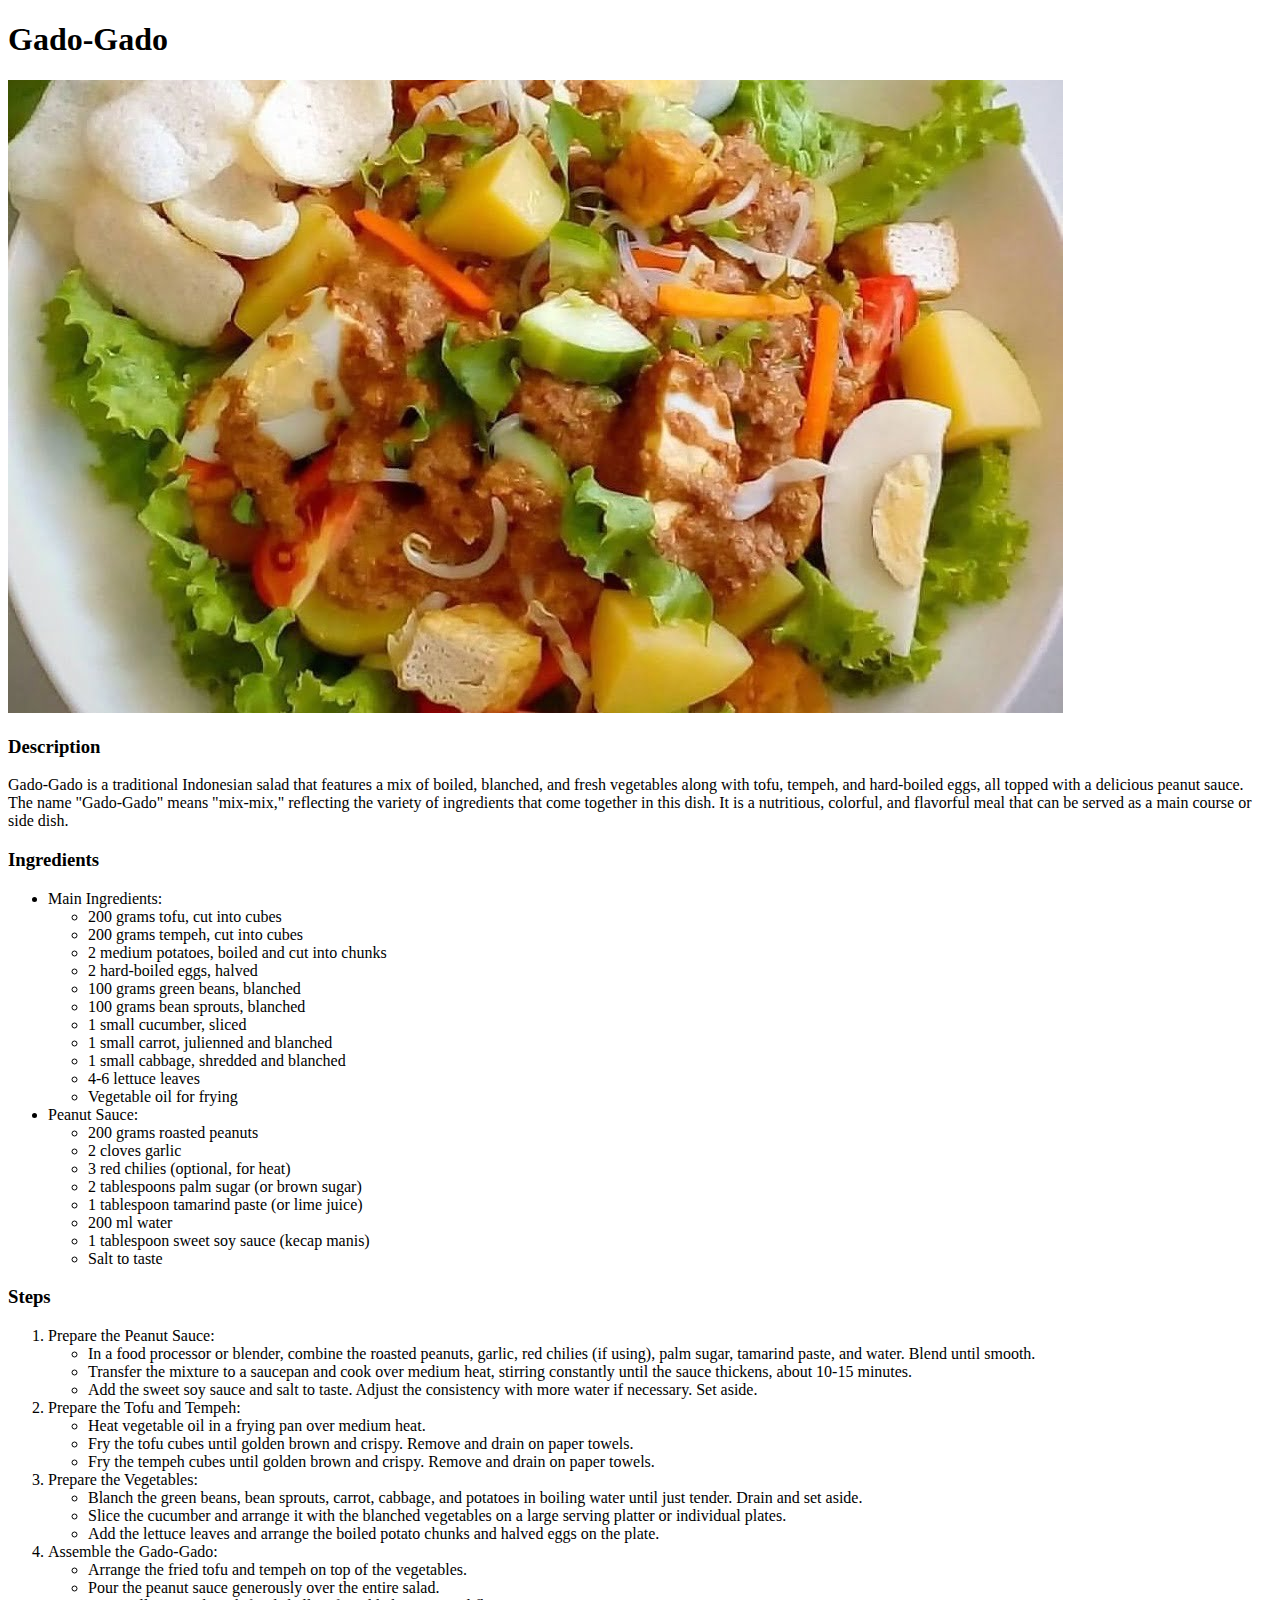
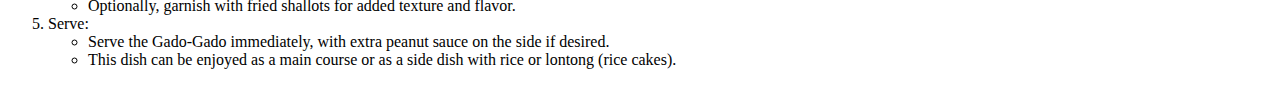
==== recipes/gado.html @ c48ec73e "Add sate & gado-gado and their content" ====
<!DOCTYPE html>
<html lang="en">
<head>
    <meta charset="UTF-8">
    <meta name="viewport" content="width=device-width, initial-scale=1.0">
    <title>Gado-Gado</title>
</head>
<body>
    <h1>Gado-Gado</h1>
    <img src="../images/gado.jpg" alt="gado-gado">
    <h3>Description</h3>
    <p>Gado-Gado is a traditional Indonesian salad that features a mix of boiled, blanched, and fresh vegetables along with tofu, tempeh, and hard-boiled eggs, all topped with a delicious peanut sauce. The name "Gado-Gado" means "mix-mix," reflecting the variety of ingredients that come together in this dish. It is a nutritious, colorful, and flavorful meal that can be served as a main course or side dish.</p>
    <h3>Ingredients</h3>
    <ul>
        <li>Main Ingredients:</li>
        <ul>
            <li>200 grams tofu, cut into cubes</li>
            <li>200 grams tempeh, cut into cubes</li>
            <li>2 medium potatoes, boiled and cut into chunks</li>
            <li>2 hard-boiled eggs, halved</li>
            <li>100 grams green beans, blanched</li>
            <li>100 grams bean sprouts, blanched</li>
            <li>1 small cucumber, sliced</li>
            <li>1 small carrot, julienned and blanched</li>
            <li>1 small cabbage, shredded and blanched</li>
            <li>4-6 lettuce leaves</li>
            <li>Vegetable oil for frying</li>
        </ul>
        <li>Peanut Sauce:</li>
        <ul>
            <li>200 grams roasted peanuts</li>
            <li>2 cloves garlic</li>
            <li>3 red chilies (optional, for heat)</li>
            <li>2 tablespoons palm sugar (or brown sugar)</li>
            <li>1 tablespoon tamarind paste (or lime juice)</li>
            <li>200 ml water</li>
            <li>1 tablespoon sweet soy sauce (kecap manis)</li>
            <li>Salt to taste</li>
        </ul>
        </li>

    </ul>
    <h3>Steps</h3>
    <ol>
        <li>Prepare the Peanut Sauce:</li>
        <ul>
            <li>In a food processor or blender, combine the roasted peanuts, garlic, red chilies (if using), palm sugar, tamarind paste, and water. Blend until smooth.</li>
            <li>Transfer the mixture to a saucepan and cook over medium heat, stirring constantly until the sauce thickens, about 10-15 minutes.</li>
            <li>Add the sweet soy sauce and salt to taste. Adjust the consistency with more water if necessary. Set aside.</li>            
        </ul>
        <li>Prepare the Tofu and Tempeh:</li>
        <ul>
            <li>Heat vegetable oil in a frying pan over medium heat.</li>
            <li>Fry the tofu cubes until golden brown and crispy. Remove and drain on paper towels.</li>
            <li>Fry the tempeh cubes until golden brown and crispy. Remove and drain on paper towels.</li>            
        </ul>
        <li>Prepare the Vegetables:</li>
        <ul>
            <li>Blanch the green beans, bean sprouts, carrot, cabbage, and potatoes in boiling water until just tender. Drain and set aside.</li>
            <li>Slice the cucumber and arrange it with the blanched vegetables on a large serving platter or individual plates.</li>
            <li>Add the lettuce leaves and arrange the boiled potato chunks and halved eggs on the plate.</li>            
        </ul>
        <li>Assemble the Gado-Gado:</li>
        <ul>
            <li>Arrange the fried tofu and tempeh on top of the vegetables.</li>
            <li>Pour the peanut sauce generously over the entire salad.</li>
            <li>Optionally, garnish with fried shallots for added texture and flavor.</li>            
        </ul>
        <li>Serve:</li>
        <ul>
            <li>Serve the Gado-Gado immediately, with extra peanut sauce on the side if desired.</li>
            <li>This dish can be enjoyed as a main course or as a side dish with rice or lontong (rice cakes).</li>            
        </ul>
    </ol>
</body>
</html>
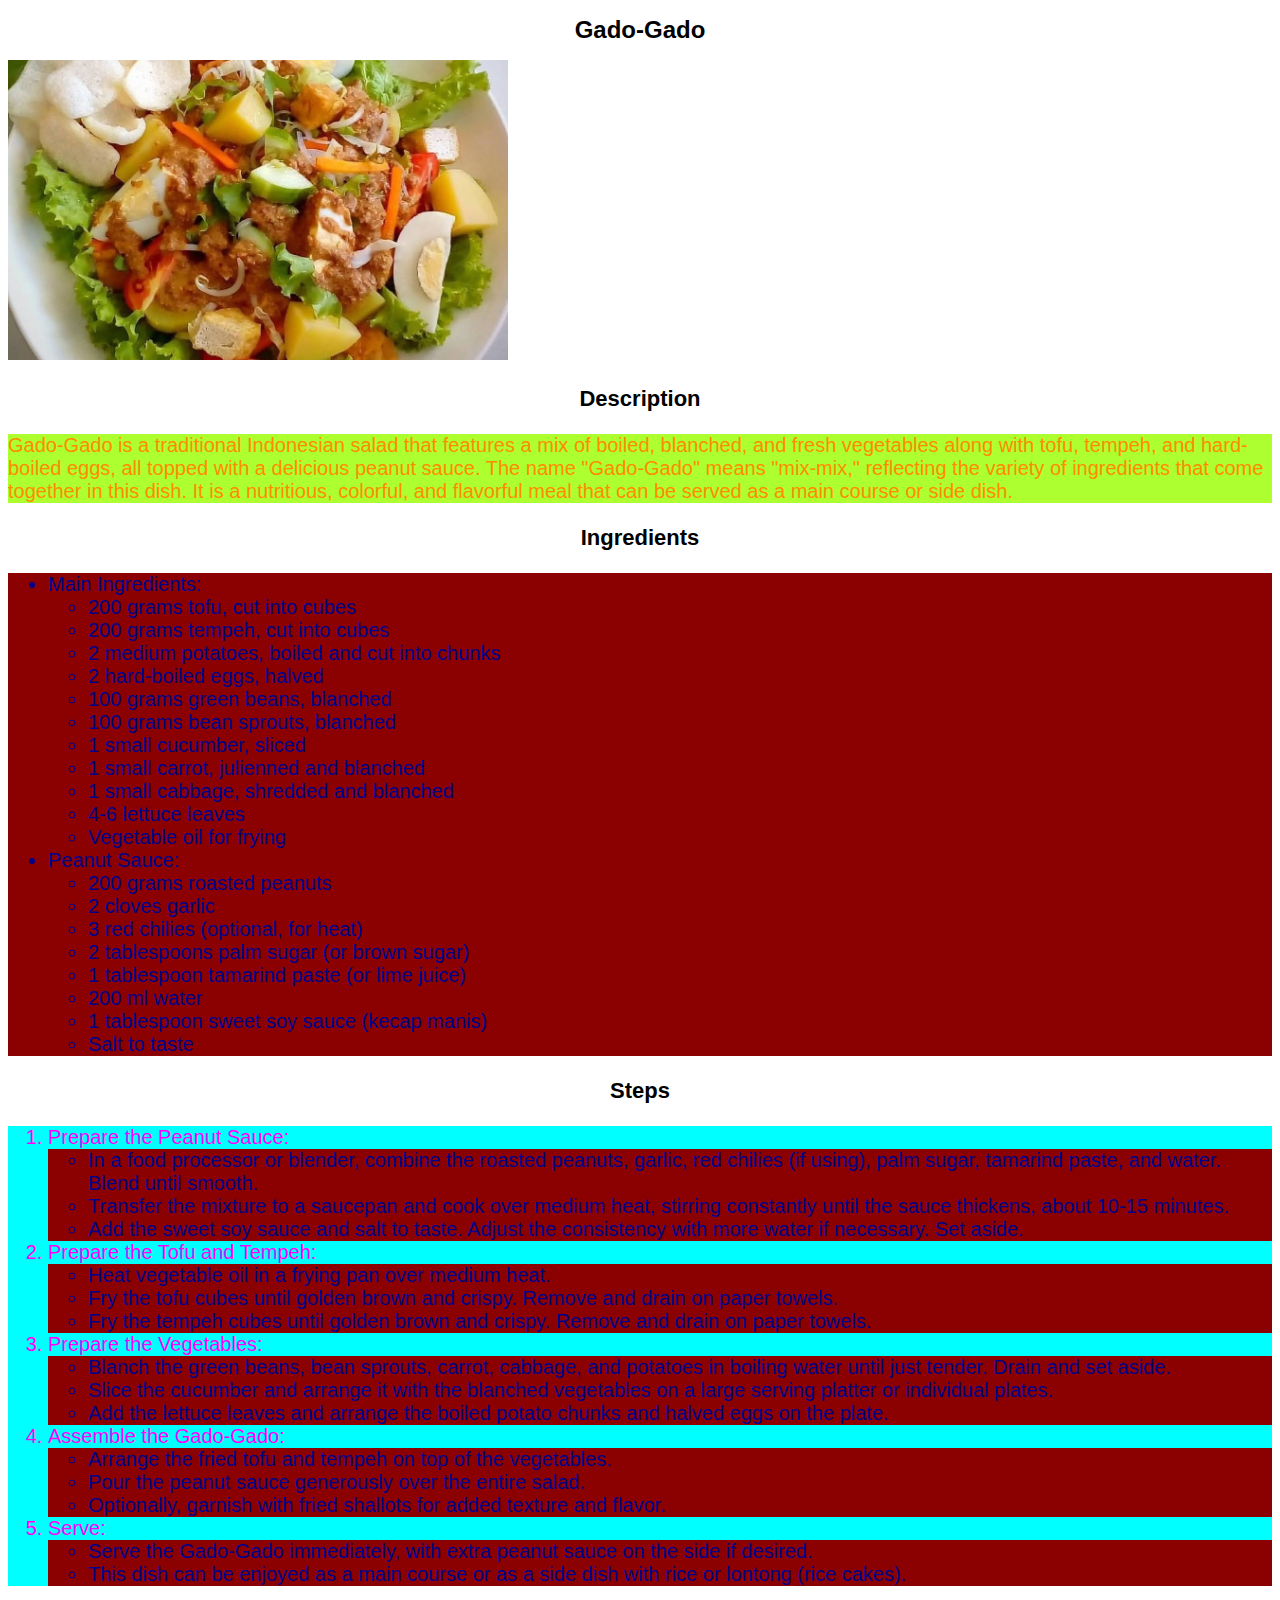
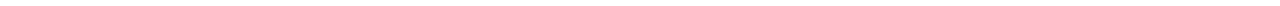
==== commit c4da22c1: "Change styling to recipe pages" ====
--- a/recipes/gado.html
+++ b/recipes/gado.html
@@ -3,14 +3,15 @@
 <head>
     <meta charset="UTF-8">
     <meta name="viewport" content="width=device-width, initial-scale=1.0">
+    <link rel="stylesheet" href="../styles.css">
     <title>Gado-Gado</title>
 </head>
 <body>
-    <h1>Gado-Gado</h1>
+    <h1 id="judul">Gado-Gado</h1>
     <img src="../images/gado.jpg" alt="gado-gado">
-    <h3>Description</h3>
+    <h3 id="judul">Description</h3>
     <p>Gado-Gado is a traditional Indonesian salad that features a mix of boiled, blanched, and fresh vegetables along with tofu, tempeh, and hard-boiled eggs, all topped with a delicious peanut sauce. The name "Gado-Gado" means "mix-mix," reflecting the variety of ingredients that come together in this dish. It is a nutritious, colorful, and flavorful meal that can be served as a main course or side dish.</p>
-    <h3>Ingredients</h3>
+    <h3 id="judul">Ingredients</h3>
     <ul>
         <li>Main Ingredients:</li>
         <ul>
@@ -40,7 +41,7 @@
         </li>
 
     </ul>
-    <h3>Steps</h3>
+    <h3 id="judul">Steps</h3>
     <ol>
         <li>Prepare the Peanut Sauce:</li>
         <ul>
--- a/styles.css
+++ b/styles.css
@@ -0,0 +1,40 @@
+#judul {
+    text-align: center;
+    font-family:'Franklin Gothic Medium', 'Arial Narrow', Arial, sans-serif;
+}
+
+h1 {
+    font-size: 24px;
+}
+
+h3 {
+    font-size: 22px;
+}
+
+ol {
+    color:fuchsia;
+    background-color: aqua;
+}
+
+ul {
+    color:darkblue;
+    background-color: darkred;
+}
+
+p {
+    color:darkorange;
+    background-color: greenyellow;
+}
+
+p, ul, ol {
+    font-size: 20px;
+}
+
+img {
+    height: auto;
+    width:500px;
+}
+
+* {
+    font-family:Verdana, Geneva, Tahoma, sans-serif; 
+}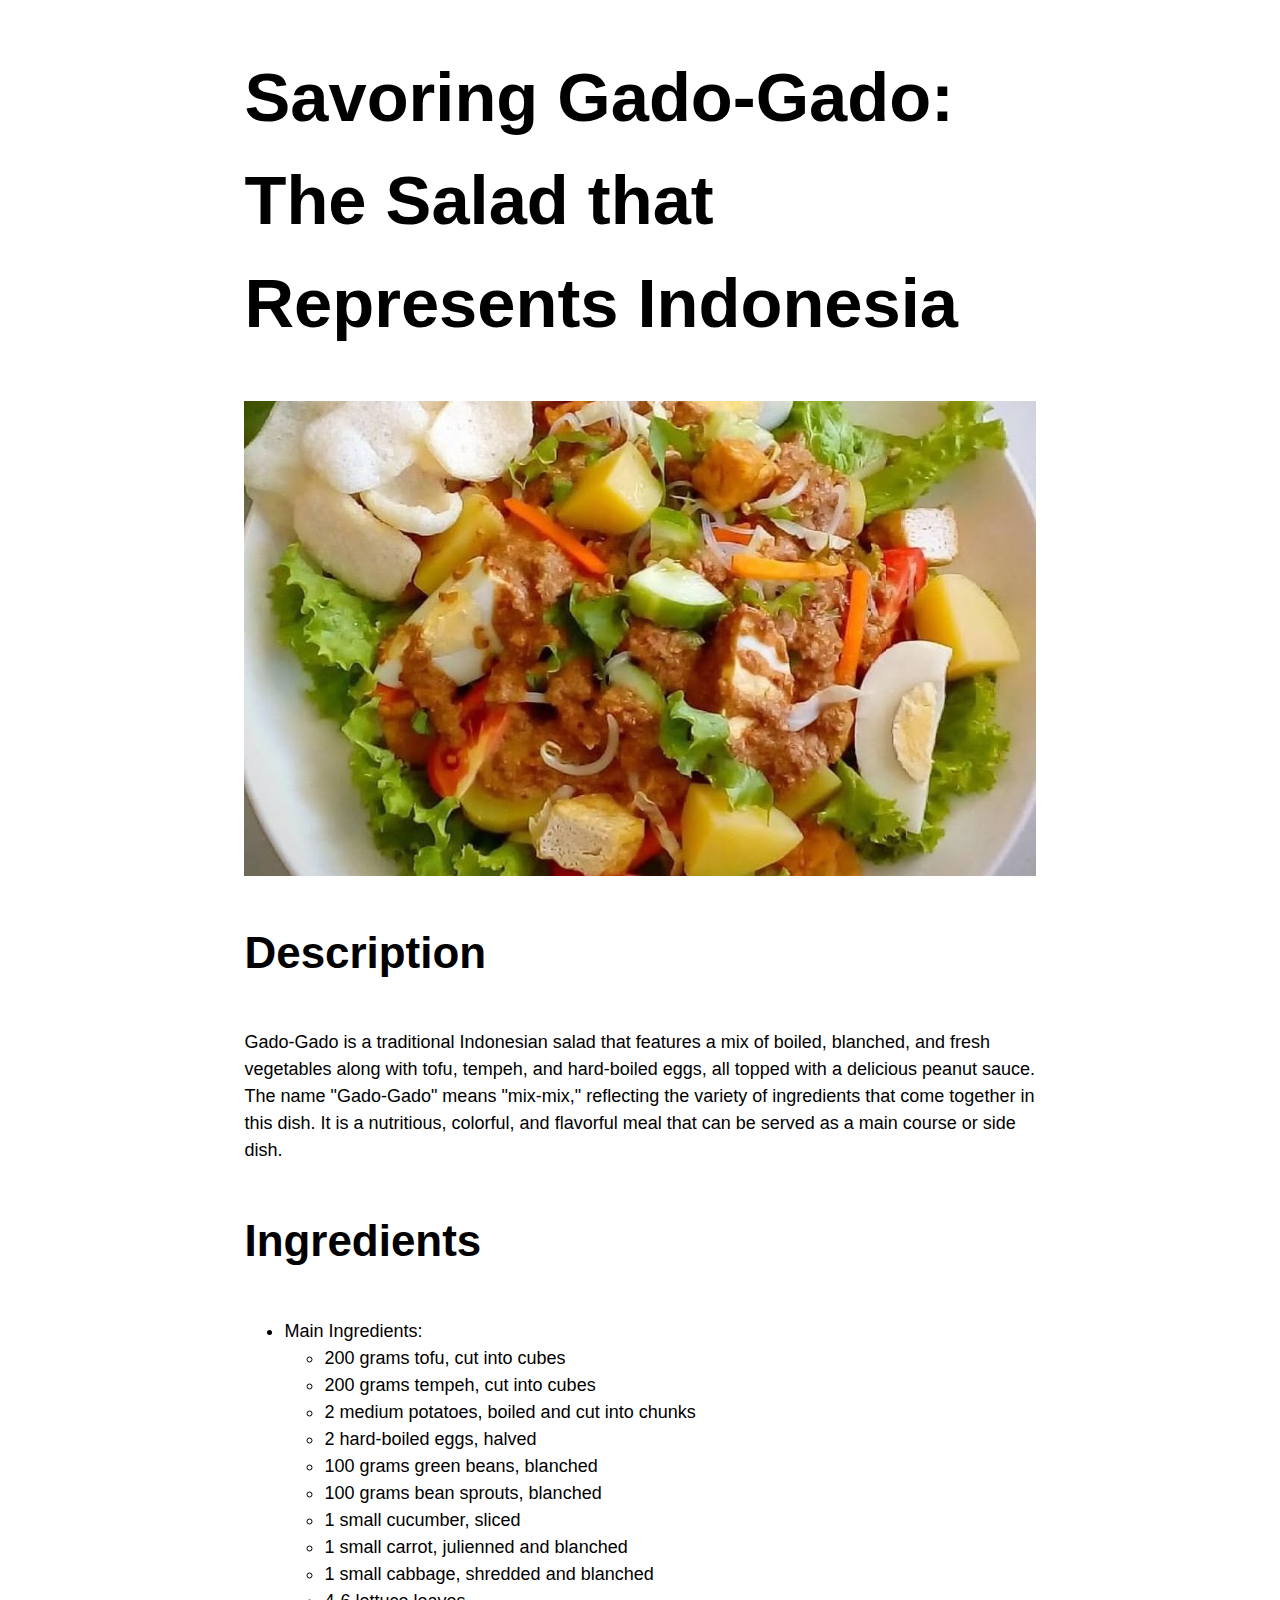
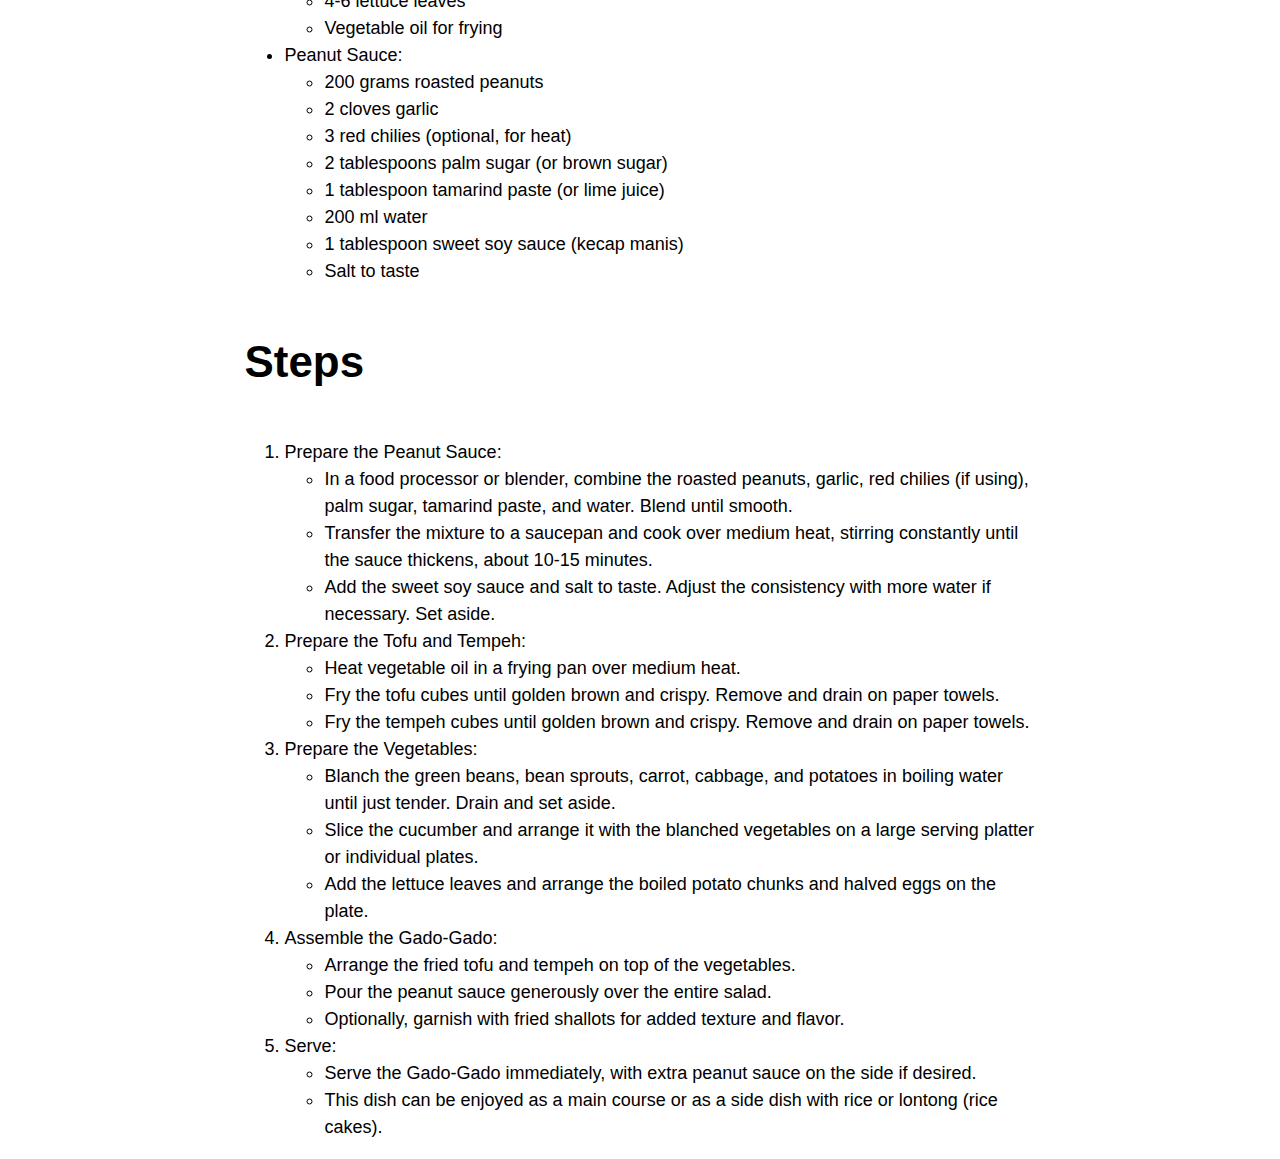
==== commit b770e398: "Change font size and element width" ====
--- a/recipes/gado.html
+++ b/recipes/gado.html
@@ -7,7 +7,7 @@
     <title>Gado-Gado</title>
 </head>
 <body>
-    <h1 id="judul">Gado-Gado</h1>
+    <h1 id="judul">Savoring Gado-Gado: The Salad that Represents Indonesia</h1>
     <img src="../images/gado.jpg" alt="gado-gado">
     <h3 id="judul">Description</h3>
     <p>Gado-Gado is a traditional Indonesian salad that features a mix of boiled, blanched, and fresh vegetables along with tofu, tempeh, and hard-boiled eggs, all topped with a delicious peanut sauce. The name "Gado-Gado" means "mix-mix," reflecting the variety of ingredients that come together in this dish. It is a nutritious, colorful, and flavorful meal that can be served as a main course or side dish.</p>
--- a/styles.css
+++ b/styles.css
@@ -1,40 +1,33 @@
-#judul {
+html {
+    font-size: 18px; /* 1rem = 16px */
+}
+
+body {
+    font-family: 'Trebuchet MS', 'Lucida Sans Unicode', 'Lucida Grande', 'Lucida Sans', Arial, sans-serif;
+    line-height: 1.5;
+    width: 61.8%;
+    margin: auto;
+}
+
+#header {
     text-align: center;
-    font-family:'Franklin Gothic Medium', 'Arial Narrow', Arial, sans-serif;
 }
 
 h1 {
-    font-size: 24px;
+    font-size: 3.815rem;
 }
 
 h3 {
-    font-size: 22px;
-}
-
-ol {
-    color:fuchsia;
-    background-color: aqua;
-}
-
-ul {
-    color:darkblue;
-    background-color: darkred;
-}
-
-p {
-    color:darkorange;
-    background-color: greenyellow;
+    font-size: 2.441rem;
 }
 
 p, ul, ol {
-    font-size: 20px;
+    font-size: 1rem;
 }
 
 img {
+    display: block;
     height: auto;
-    width:500px;
-}
-
-* {
-    font-family:Verdana, Geneva, Tahoma, sans-serif; 
+    width:100%;
+    margin: auto;
 }